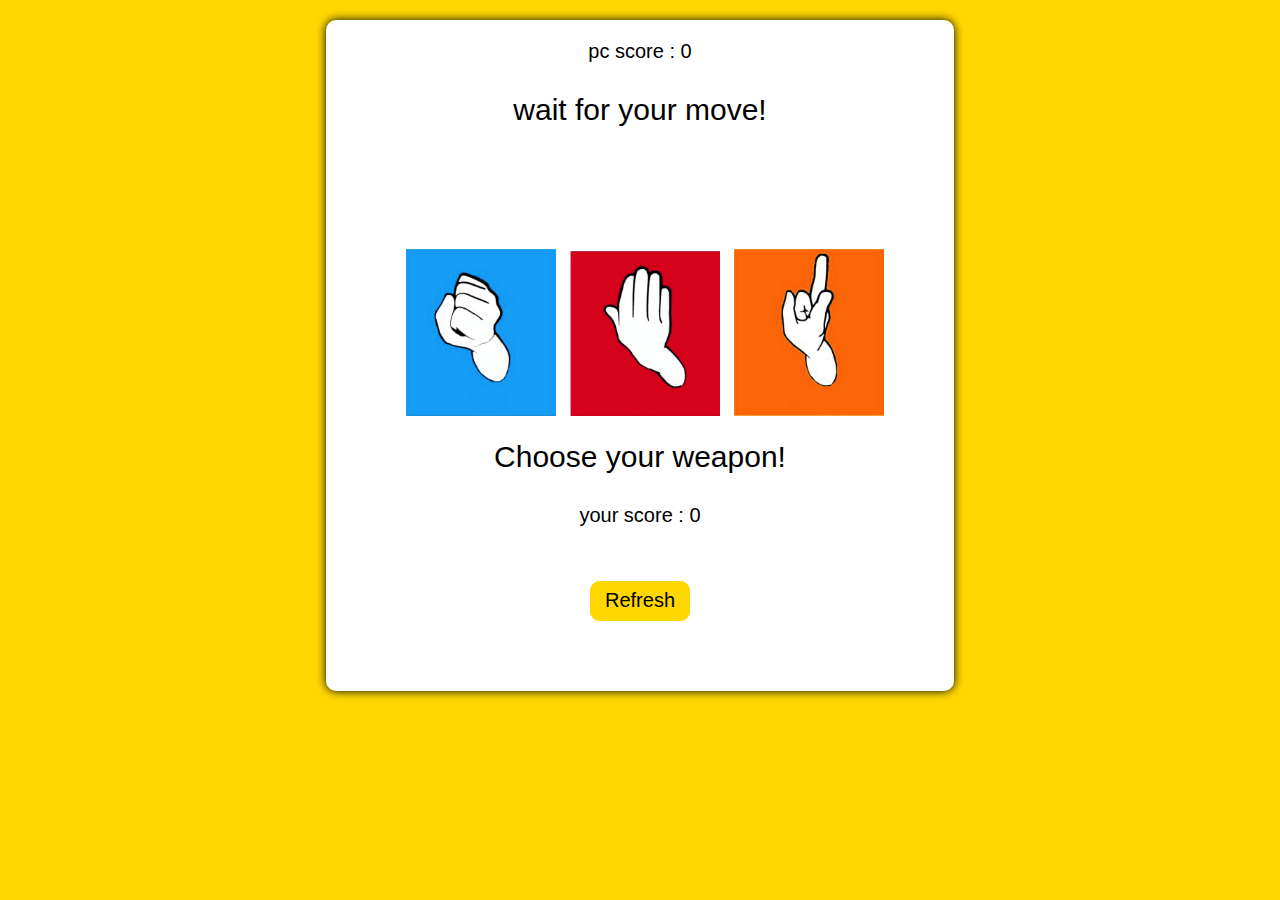
==== Rock ,Paper, Scissors/index.html @ f9143395 "Add files via upload" ====
<!DOCTYPE html>
<html lang="en">
<head>
    <meta charset="UTF-8">
    <meta http-equiv="X-UA-Compatible" content="IE=edge">
    <meta name="viewport" content="width=device-width, initial-scale=1.0">
    <link rel="stylesheet" href="style.css">
    <title>Document</title>
</head>
<body>
    <div class="main-box">
        <div class="pc">
            <div class="pc-txt txt">
                <span>pc score :</span>
                <span id="pc-point">0</span>
                <p id="pc-txt">wait for your move!</p>
            </div>
            <div class="pc-img-box img">
                <img src="pc img/pc rock.jpg" alt="rock" width="150px" class="pc-img pc-rock hidden">
                <img src="pc img/pc paper.jpg" alt="paper" width="150px" class="pc-img pc-paper hidden">
                <img src="pc img/pc scissors.jpg" alt="scissors" width="150px" class="pc-img pc-scissors hidden">
            </div>
            <p id="winner" class="txt"></p>
            <p id="winner-txt" class="winner-txt" id="winner-txt"></p>
        </div><br><br><br><br>
        <div class="human">
            <div class="huamn-img-box img">
                <img src="human img/human rock.jpg" alt="rock" width="150px" class="human-img rock">
                <img src="human img/human paper.jpg" alt="paper" width="150px" class="human-img paper">
                <img src="human img/human scissors.jpg" alt="scissors" width="150px" class="human-img scissors">
            </div>
            <div class="human-txt txt">
                <p class="human-title">Choose your weapon!</p>
                <span>your score :</span>
                <span id="user-point">0</span>
            </div>
        </div><br><br><br>
        <div class="refresh">
            <button type="submit" id="refresh" class="refresh">Refresh</button>
        </div>
    </div>
    <script src="myscript.js"></script>
</body>
</html>
---- Rock ,Paper, Scissors/style.css ----
body{
    background-color: gold;
}
.main-box{
    width: fit-content;
    height: fit-content;
    box-shadow: 0px 0px 10px black;
    text-align: center;
    margin: 20px auto;
    padding: 70px;
    background-color: white;
    border-radius: 10px;
}
.txt{
    font-family: Impact, Haettenschweiler, 'Arial Narrow Bold', sans-serif;
    font-size: 20px;
    margin-top: -50px;
}
.txt p{
    font-size: 30px;
    margin-top: 70px
}
.hidden{
    display: none ;
}
.img img{
    margin-left: 10px ;
    cursor: pointer;
}
.refresh{
    font-family: Impact, Haettenschweiler, 'Arial Narrow Bold', sans-serif;
    font-size: 20px;
    border: none;
    outline: none;
    background-color: gold;
    width: 100px;
    height: 40px;
    margin: auto auto;
    border-radius: 10px;
    cursor: pointer;
}
.pc-txt p{
    margin-top: 30px;
}
#winner {
    margin-top: 100px;
}
.winner-txt{
    font-family: Impact, Haettenschweiler, 'Arial Narrow Bold', sans-serif;
    font-size: 100px;
    margin-top: -50px;

}
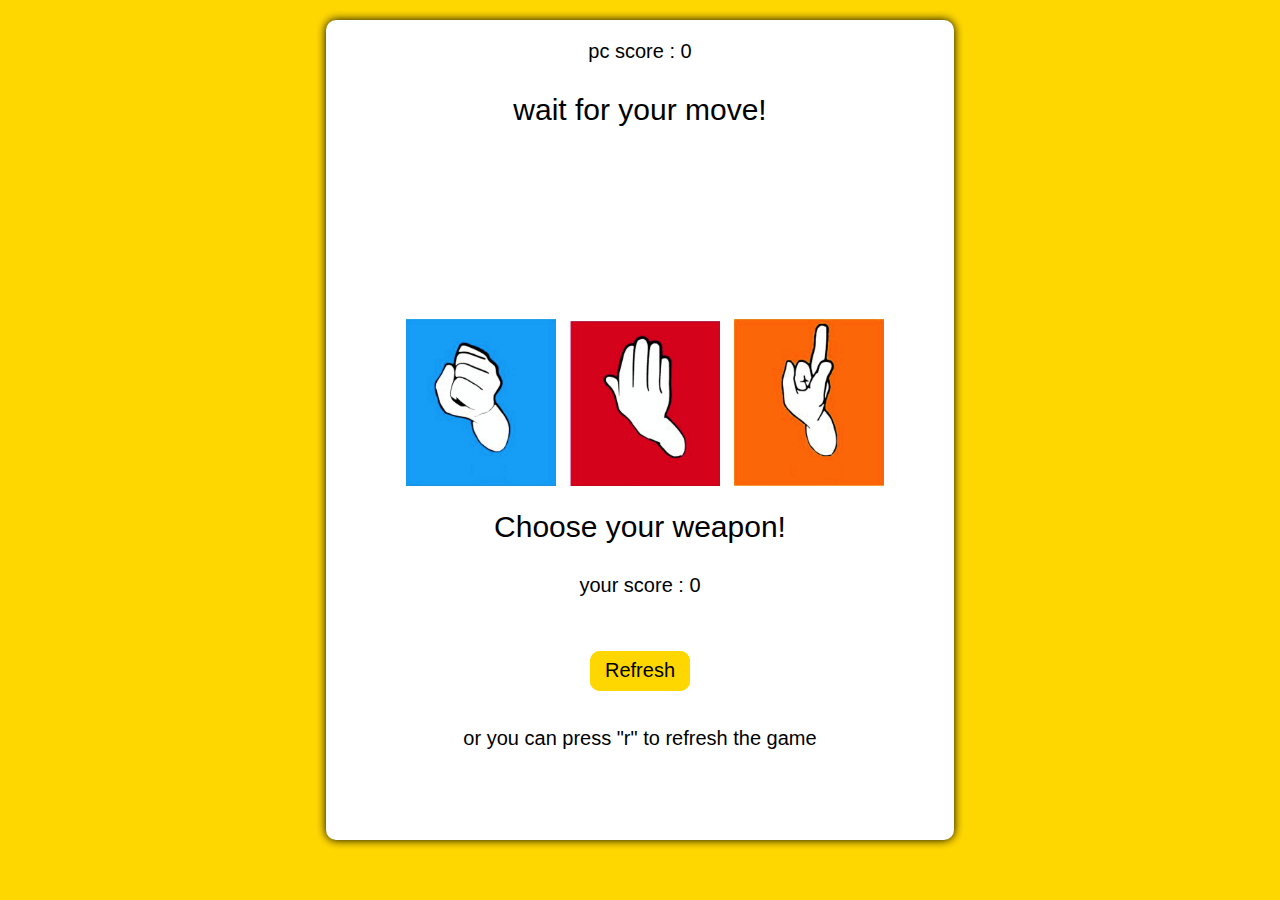
==== commit 19abdcfc: "Add files via upload" ====
--- a/Rock ,Paper, Scissors/index.html
+++ b/Rock ,Paper, Scissors/index.html
@@ -8,36 +8,38 @@
     <title>Document</title>
 </head>
 <body>
-    <div class="main-box">
+    <div class="main-box" id="main-box">
         <div class="pc">
             <div class="pc-txt txt">
                 <span>pc score :</span>
                 <span id="pc-point">0</span>
                 <p id="pc-txt">wait for your move!</p>
             </div>
-            <div class="pc-img-box img">
+            <div class="pc-img-box img" id="img-pc">
                 <img src="pc img/pc rock.jpg" alt="rock" width="150px" class="pc-img pc-rock hidden">
                 <img src="pc img/pc paper.jpg" alt="paper" width="150px" class="pc-img pc-paper hidden">
                 <img src="pc img/pc scissors.jpg" alt="scissors" width="150px" class="pc-img pc-scissors hidden">
             </div>
             <p id="winner" class="txt"></p>
+            <p id="final-winner" class="txt"></p>
             <p id="winner-txt" class="winner-txt" id="winner-txt"></p>
         </div><br><br><br><br>
         <div class="human">
-            <div class="huamn-img-box img">
+            <div class="huamn-img-box img" id="img-human">
                 <img src="human img/human rock.jpg" alt="rock" width="150px" class="human-img rock">
                 <img src="human img/human paper.jpg" alt="paper" width="150px" class="human-img paper">
                 <img src="human img/human scissors.jpg" alt="scissors" width="150px" class="human-img scissors">
             </div>
             <div class="human-txt txt">
-                <p class="human-title">Choose your weapon!</p>
+                <p class="human-title" id="human-title">Choose your weapon!</p>
                 <span>your score :</span>
                 <span id="user-point">0</span>
             </div>
         </div><br><br><br>
         <div class="refresh">
             <button type="submit" id="refresh" class="refresh">Refresh</button>
-        </div>
+        </div><br><br>
+        <p class="txt" id="txt">or you can press "r" to refresh the game</p>
     </div>
     <script src="myscript.js"></script>
 </body>
--- a/Rock ,Paper, Scissors/style.css
+++ b/Rock ,Paper, Scissors/style.css
@@ -43,11 +43,19 @@
     margin-top: 30px;
 }
 #winner {
-    margin-top: 100px;
+    margin-top: 90px;
+    margin-left: 140px;
+    position: absolute;
 }
-.winner-txt{
-    font-family: Impact, Haettenschweiler, 'Arial Narrow Bold', sans-serif;
-    font-size: 100px;
-    margin-top: -50px;
-
+.player-winner{
+    background-color: green;
 }
+.player-loser{
+    background-color: darkred;
+}
+#final-winner{
+    margin-top: 120px;
+}
+#txt{
+    margin-top: 0px;
+}